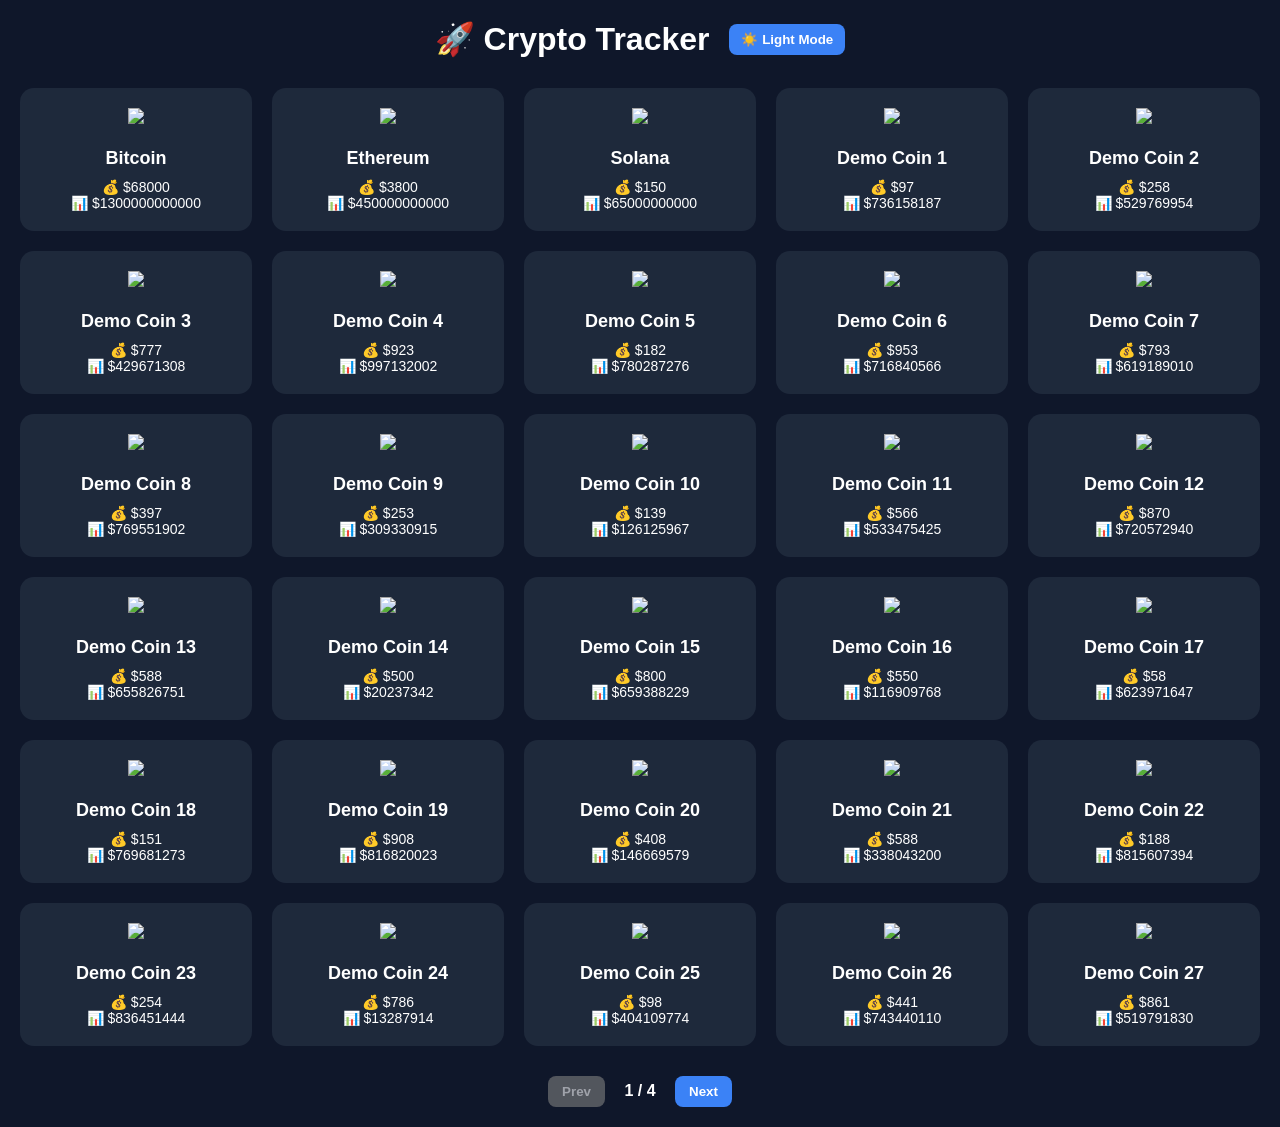
==== index.html @ 93433826 "Add files via upload" ====
<!DOCTYPE html>
<html lang="en">
<head>
  <meta charset="UTF-8">
  <title>Crypto Tracker</title>
  <link rel="stylesheet" href="style.css">
</head>
<body>

  <div style="display: flex; justify-content: center; align-items: center; gap: 20px; margin-bottom: 30px;">
    <h1 style="margin:0;">🚀 Crypto Tracker</h1>
    <button id="theme-btn" style="padding: 8px 12px; border-radius: 8px; cursor: pointer; border: none;">
      ☀️ Light Mode
    </button>
  </div>

  <div id="crypto-container"></div>

  <div id="pagination" style="margin-top: 30px; text-align: center;">
    <button id="prev-btn">Prev</button>
    <span id="page-num" style="margin: 0 15px; font-weight: bold;">1</span>
    <button id="next-btn">Next</button>
  </div>

  <script src="script.js"></script>
</body>
</html>
---- style.css ----
* {
  margin: 0;
  padding: 0;
  box-sizing: border-box;
  font-family: Arial, sans-serif;
}
body {
  background: #0f172a;
  color: white;
  padding: 20px;
  transition: 0.3s;
}
body.light-mode {
  background: #f4f6f9;
  color: #111;
}
#crypto-container {
  display: grid;
  grid-template-columns: repeat(auto-fit, minmax(220px, 1fr));
  gap: 20px;
}
.card {
  background: #1e293b;
  padding: 20px;
  border-radius: 14px;
  text-align: center;
  transition: 0.3s;
  cursor: pointer;
}
body.light-mode .card {
  background: white;
  color: #111;
  box-shadow: 0 4px 12px rgba(0,0,0,0.1);
}
.card:hover {
  transform: translateY(-5px);
}
.card img {
  margin-bottom: 10px;
}
.card h2 {
  margin: 10px 0;
  font-size: 18px;
}
.card p {
  font-size: 14px;
}
#theme-btn {
  padding: 8px 14px;
  border-radius: 8px;
  border: none;
  cursor: pointer;
  background: #3b82f6;
  color: white;
}
#pagination {
  text-align: center;
  margin-top: 40px;
}
button {
  padding: 8px 14px;
  border: none;
  border-radius: 8px;
  background: #3b82f6;
  color: white;
  cursor: pointer;
  font-weight: bold;
}
button:hover {
  opacity: 0.85;
}
button:disabled {
  background: gray;
  cursor: not-allowed;
  opacity: 0.6;
}
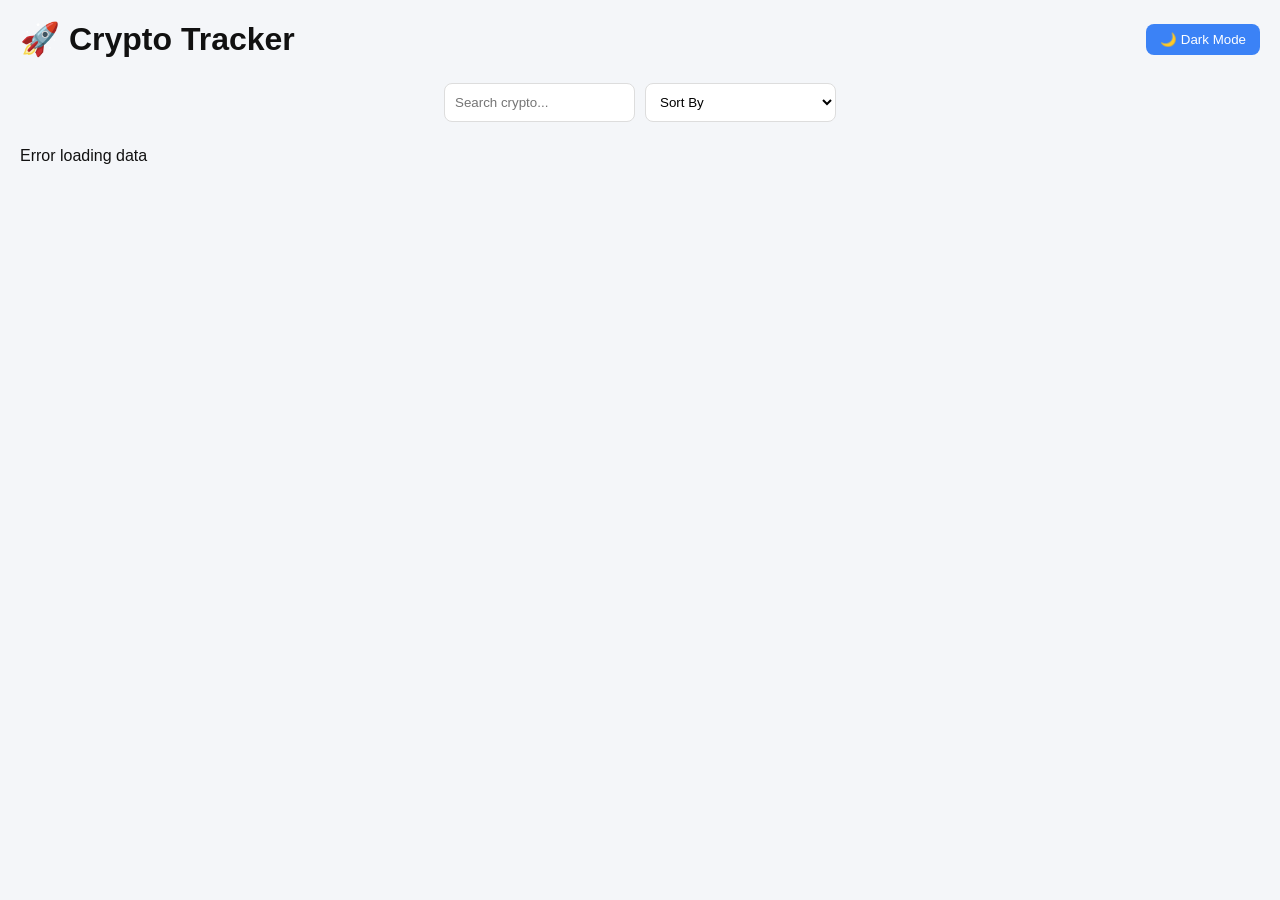
==== commit 1a40db9c: "Add files via upload" ====
--- a/index.html
+++ b/index.html
@@ -5,22 +5,27 @@
   <title>Crypto Tracker</title>
   <link rel="stylesheet" href="style.css">
 </head>
-<body>
+<body class="light-mode">
 
-  <div style="display: flex; justify-content: center; align-items: center; gap: 20px; margin-bottom: 30px;">
-    <h1 style="margin:0;">🚀 Crypto Tracker</h1>
-    <button id="theme-btn" style="padding: 8px 12px; border-radius: 8px; cursor: pointer; border: none;">
-      ☀️ Light Mode
-    </button>
+  <div class="header">
+    <h1>🚀 Crypto Tracker</h1>
+    <button id="theme-btn">🌙 Dark Mode</button>
   </div>
 
-  <div id="crypto-container"></div>
+  <div class="filters">
+    <input type="text" id="search" placeholder="Search crypto...">
 
-  <div id="pagination" style="margin-top: 30px; text-align: center;">
-    <button id="prev-btn">Prev</button>
-    <span id="page-num" style="margin: 0 15px; font-weight: bold;">1</span>
-    <button id="next-btn">Next</button>
+    <select id="sort">
+      <option value="">Sort By</option>
+      <option value="price-high">Price: High → Low</option>
+      <option value="price-low">Price: Low → High</option>
+      <option value="market-high">Market Cap: High → Low</option>
+      <option value="gainers">Top Gainers (24h)</option>
+      <option value="losers">Top Losers (24h)</option>
+    </select>
   </div>
+
+  <div id="crypto-container" class="cards"></div>
 
   <script src="script.js"></script>
 </body>
--- a/style.css
+++ b/style.css
@@ -1,77 +1,109 @@
-
 * {
   margin: 0;
   padding: 0;
   box-sizing: border-box;
   font-family: Arial, sans-serif;
 }
+
 body {
-  background: #0f172a;
-  color: white;
+  background: #f4f6f9;
+  color: #111;
   padding: 20px;
   transition: 0.3s;
 }
-body.light-mode {
-  background: #f4f6f9;
-  color: #111;
+
+body.dark-mode {
+  background: #0f172a;
+  color: white;
 }
-#crypto-container {
+
+.header {
+  display: flex;
+  justify-content: space-between;
+  align-items: center;
+  margin-bottom: 25px;
+}
+
+.filters {
+  display: flex;
+  gap: 10px;
+  justify-content: center;
+  flex-wrap: wrap;
+  margin-bottom: 25px;
+}
+
+input, select {
+  padding: 10px;
+  border-radius: 8px;
+  border: 1px solid #ddd;
+  background: white;
+  color: black;
+}
+
+body.dark-mode input,
+body.dark-mode select {
+  background: #1e293b;
+  color: white;
+  border: 1px solid #334155;
+}
+
+.cards {
   display: grid;
-  grid-template-columns: repeat(auto-fit, minmax(220px, 1fr));
+  grid-template-columns: repeat(auto-fit, minmax(230px, 1fr));
   gap: 20px;
 }
+
 .card {
-  background: #1e293b;
+  background: white;
   padding: 20px;
   border-radius: 14px;
   text-align: center;
   transition: 0.3s;
-  cursor: pointer;
+  box-shadow: 0 4px 12px rgba(0,0,0,0.08);
 }
-body.light-mode .card {
-  background: white;
-  color: #111;
-  box-shadow: 0 4px 12px rgba(0,0,0,0.1);
+
+body.dark-mode .card {
+  background: #1e293b;
+  color: white;
 }
+
 .card:hover {
   transform: translateY(-5px);
 }
+
 .card img {
+  width: 60px;
   margin-bottom: 10px;
 }
-.card h2 {
+
+.card h3 {
+  font-size: 16px;
   margin: 10px 0;
-  font-size: 18px;
 }
+
 .card p {
   font-size: 14px;
 }
-#theme-btn {
+
+.positive {
+  color: green;
+  font-weight: bold;
+}
+
+.negative {
+  color: red;
+  font-weight: bold;
+}
+
+button {
   padding: 8px 14px;
   border-radius: 8px;
   border: none;
-  cursor: pointer;
-  background: #3b82f6;
-  color: white;
-}
-#pagination {
-  text-align: center;
-  margin-top: 40px;
-}
-button {
-  padding: 8px 14px;
-  border: none;
-  border-radius: 8px;
   background: #3b82f6;
   color: white;
   cursor: pointer;
-  font-weight: bold;
 }
+
 button:hover {
   opacity: 0.85;
-}
-button:disabled {
-  background: gray;
-  cursor: not-allowed;
-  opacity: 0.6;
 }
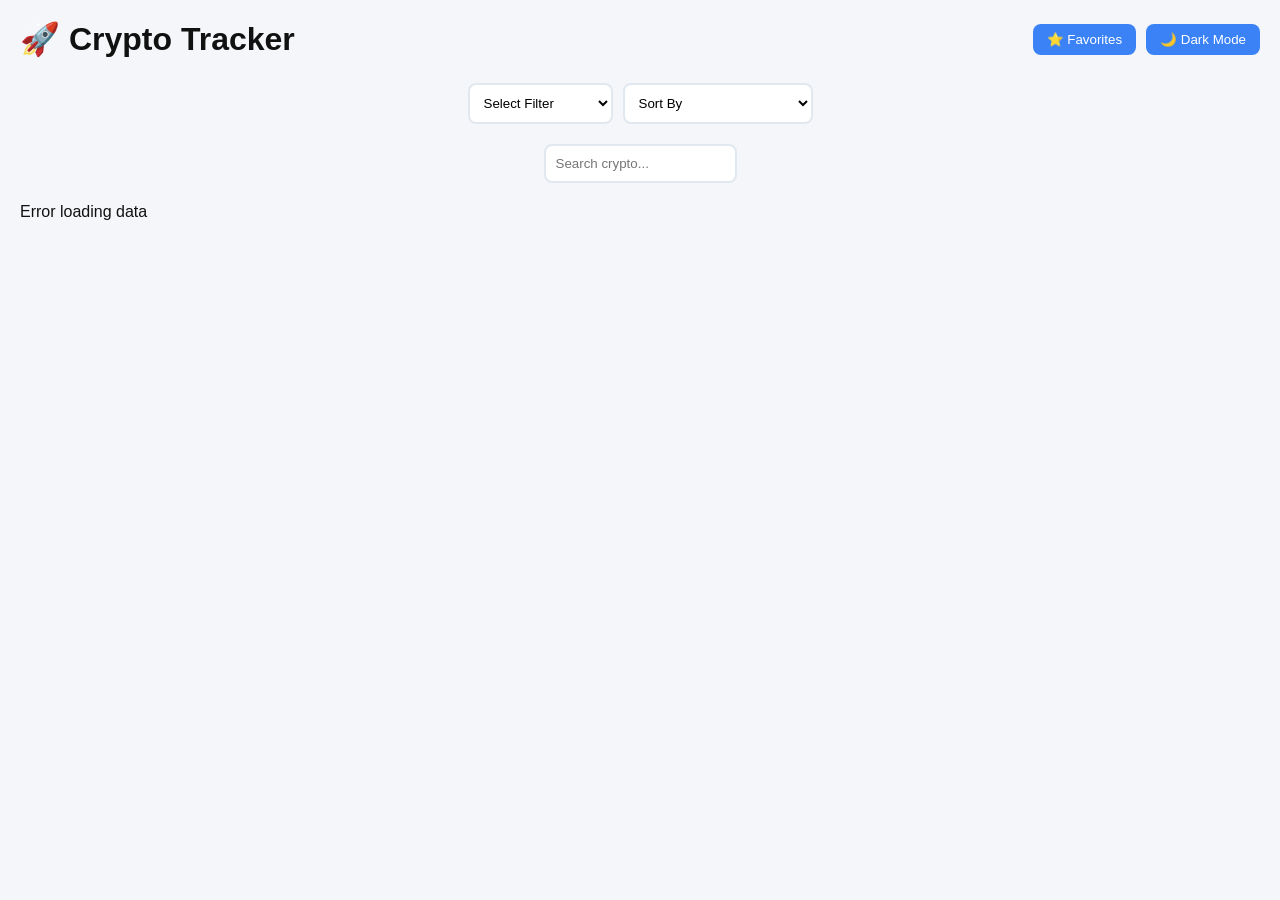
==== commit 1df01860: "Add files via upload" ====
--- a/index.html
+++ b/index.html
@@ -9,21 +9,31 @@
 
   <div class="header">
     <h1>🚀 Crypto Tracker</h1>
-    <button id="theme-btn">🌙 Dark Mode</button>
+    <div>
+      <a href="favorites.html"><button>⭐ Favorites</button></a>
+      <button id="theme-btn">🌙 Dark Mode</button>
+    </div>
   </div>
 
   <div class="filters">
-    <input type="text" id="search" placeholder="Search crypto...">
+    <select id="filter">
+      <option value="">Select Filter</option>
+      <option value="cheap">Price < 100</option>
+      <option value="expensive">Price > 1000</option>
+      <option value="market">High Market Cap</option>
+      <option value="gainers">Top Gainers</option>
+      <option value="losers">Top Losers</option>
+    </select>
 
     <select id="sort">
       <option value="">Sort By</option>
-      <option value="price-high">Price: High → Low</option>
-      <option value="price-low">Price: Low → High</option>
-      <option value="market-high">Market Cap: High → Low</option>
-      <option value="gainers">Top Gainers (24h)</option>
-      <option value="losers">Top Losers (24h)</option>
+      <option value="price-high">Price High → Low</option>
+      <option value="price-low">Price Low → High</option>
+      <option value="market-high">Market Cap High → Low</option>
     </select>
   </div>
+
+  <input type="text" id="search" placeholder="Search crypto...">
 
   <div id="crypto-container" class="cards"></div>
 
--- a/style.css
+++ b/style.css
@@ -24,18 +24,27 @@
   margin-bottom: 25px;
 }
 
+.header div {
+  display: flex;
+  gap: 10px;
+}
+
 .filters {
   display: flex;
   gap: 10px;
   justify-content: center;
+  margin-bottom: 20px;
   flex-wrap: wrap;
-  margin-bottom: 25px;
+}
+
+.hidden {
+  display: none;
 }
 
 input, select {
   padding: 10px;
   border-radius: 8px;
-  border: 1px solid #ddd;
+  border: 2px solid #e2e8f0;
   background: white;
   color: black;
 }
@@ -44,7 +53,7 @@
 body.dark-mode select {
   background: #1e293b;
   color: white;
-  border: 1px solid #334155;
+  border: 2px solid #334155;
 }
 
 .cards {
@@ -59,7 +68,14 @@
   border-radius: 14px;
   text-align: center;
   transition: 0.3s;
-  box-shadow: 0 4px 12px rgba(0,0,0,0.08);
+  box-shadow: 0 6px 16px rgba(0,0,0,0.08);
+  position: relative;
+  border: 2px solid transparent;
+}
+
+.card:hover {
+  transform: translateY(-5px);
+  border: 2px solid #3b82f6;
 }
 
 body.dark-mode .card {
@@ -67,8 +83,11 @@
   color: white;
 }
 
-.card:hover {
-  transform: translateY(-5px);
+.star {
+  position: absolute;
+  top: 10px;
+  right: 10px;
+  cursor: pointer;
 }
 
 .card img {
@@ -106,4 +125,26 @@
 
 button:hover {
   opacity: 0.85;
+}
+
+#search {
+  display: block;
+  margin: 0 auto 20px auto;
+}
+
+/* small cards for favorites */
+.small-card {
+  padding: 12px;
+}
+
+.small-card img {
+  width: 40px;
+}
+
+.small-card h3 {
+  font-size: 14px;
+}
+
+.small-card p {
+  font-size: 12px;
 }
